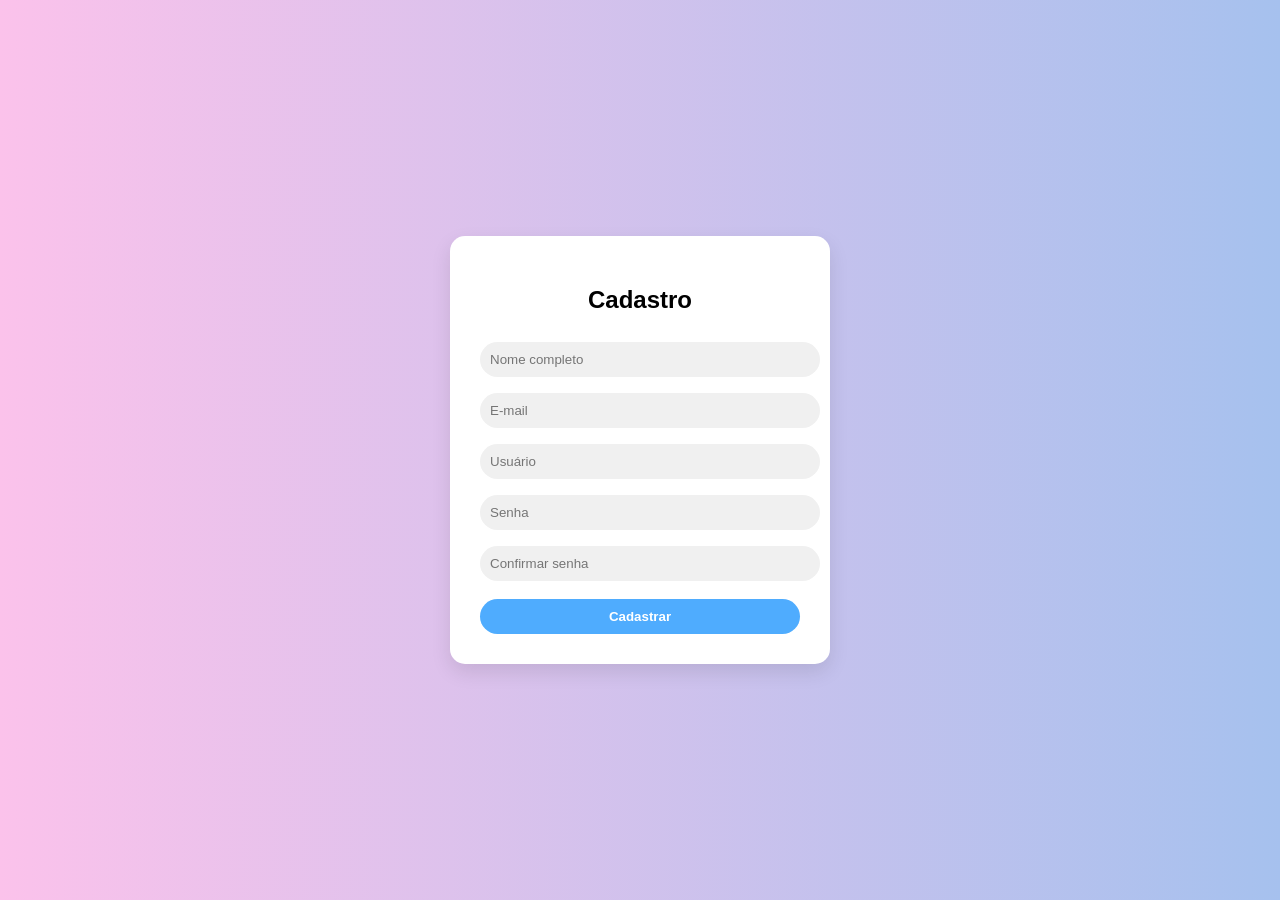
==== cadastro.html @ 02a21dbf "login e cadastro" ====
<!DOCTYPE html>
<html lang="en">

<head>
    <meta charset="UTF-8">
    <meta name="viewport" content="width=device-width, initial-scale=1.0">
    <title>cadastro</title>
    <link rel="stylesheet" href="styleCadastro.css">
</head>

<body>
    <div class="container">
        <div class="form-box">
            <h2>Cadastro</h2>

            <form>
                <input type="text" placeholder="Nome completo" required>
                <input type="email" placeholder="E-mail" required>
                <input type="text" placeholder="Usuário" required>
                <input type="password" placeholder="Senha" required>
                <input type="password" placeholder="Confirmar senha" required>
                <button window.location.href="projeto.html" type="submit">Cadastrar</button>
            </form>
        </div>
    </div>
</body>

</html>
---- styleCadastro.css ----
body {
    margin: 0;
    font-family: Arial, sans-serif;
    background: linear-gradient(to right, #fbc2eb, #a6c1ee);
}

.container {
    display: flex;
    justify-content: center;
    align-items: center;
    height: 100vh;
}

/* Caixa do formulário */
.form-box {
    background: #fff;
    padding: 30px;
    border-radius: 15px;
    width: 320px;
    text-align: center;

    box-shadow: 0 8px 20px rgba(0, 0, 0, 0.1);
}

.form-box h2 {
    margin-bottom: 20px;
}

/* Inputs */
.form-box input {
    width: 100%;
    padding: 10px;
    margin: 8px 0;

    border: none;
    border-radius: 20px;
    background: #f0f0f0;
    outline: none;
}

/* Botão */
.form-box button {
    width: 100%;
    padding: 10px;
    margin-top: 10px;

    border: none;
    border-radius: 20px;
    background: #4facfe;
    color: white;
    font-weight: bold;
    cursor: pointer;
}

.form-box button:hover {
    background: #007bff;
}
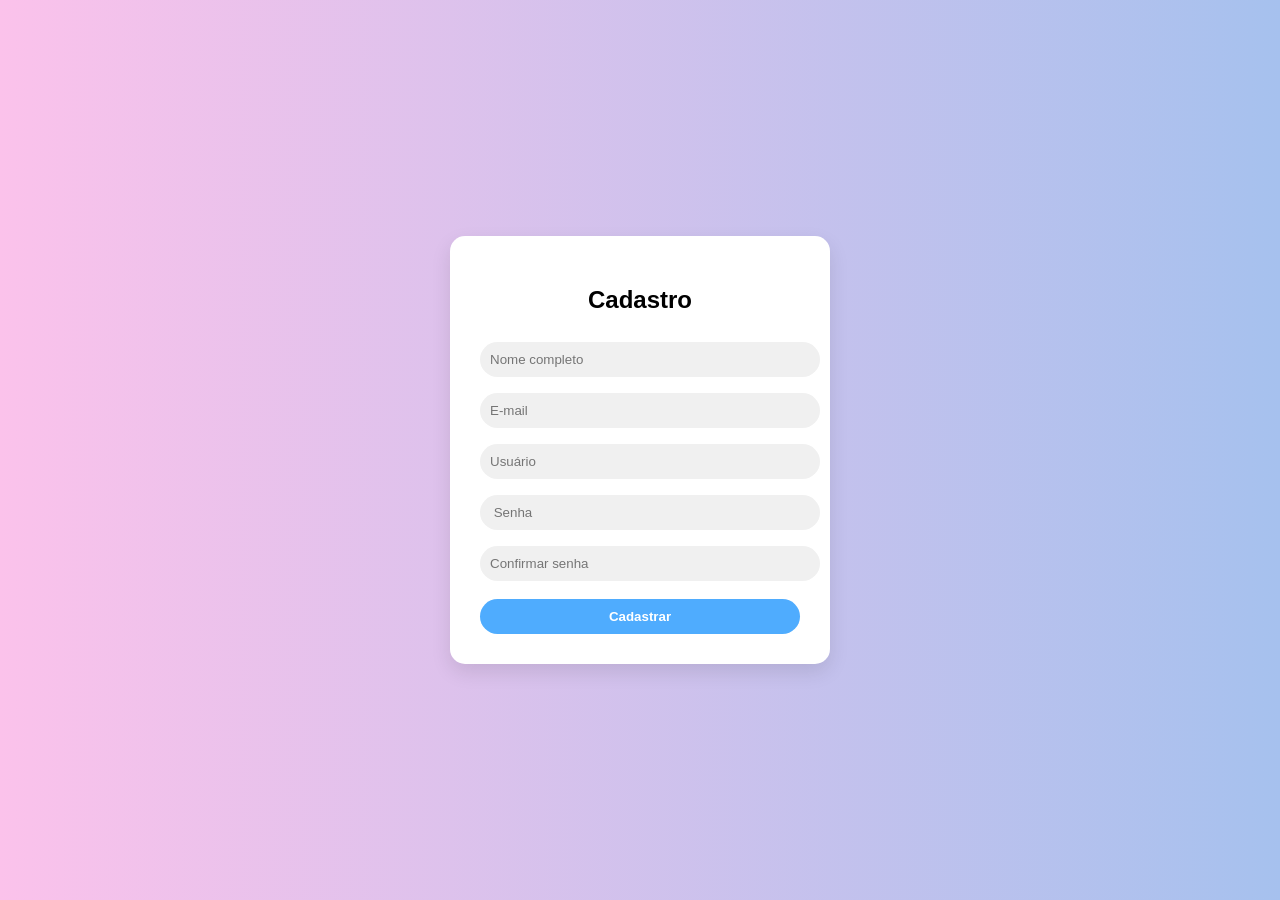
==== commit f769cce6: "index e alterações css" ====
--- a/cadastro.html
+++ b/cadastro.html
@@ -13,16 +13,19 @@
         <div class="form-box">
             <h2>Cadastro</h2>
 
-            <form>
+            <form action="login.html">
                 <input type="text" placeholder="Nome completo" required>
                 <input type="email" placeholder="E-mail" required>
                 <input type="text" placeholder="Usuário" required>
-                <input type="password" placeholder="Senha" required>
+                <input type="password" placeholder=" Senha" required>
                 <input type="password" placeholder="Confirmar senha" required>
-                <button window.location.href="projeto.html" type="submit">Cadastrar</button>
+                <button type="submit">Cadastrar</button>
             </form>
+
         </div>
     </div>
+
+
 </body>
 
 </html>
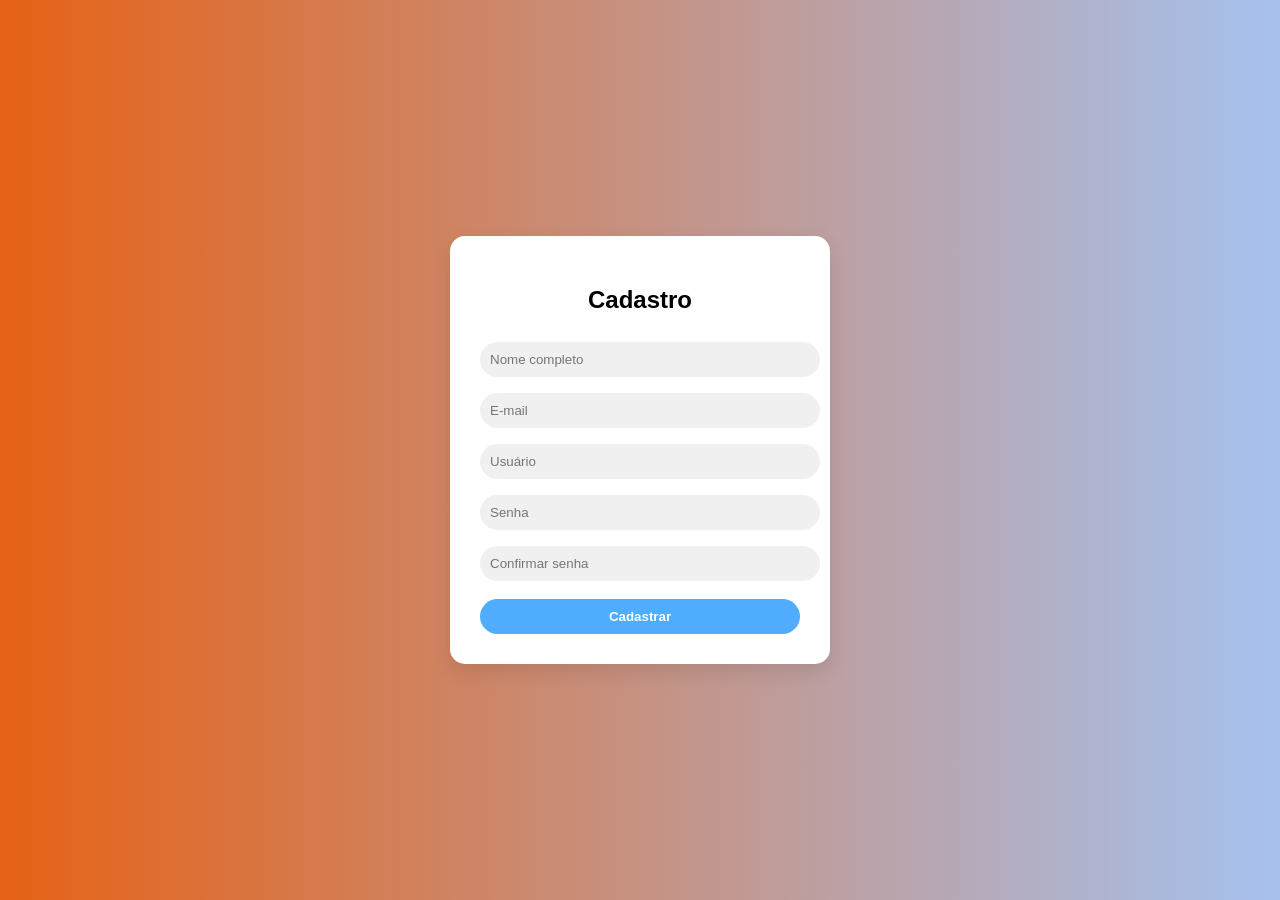
==== commit a67d1a1d: "Perfil concluido" ====
--- a/cadastro.html
+++ b/cadastro.html
@@ -11,17 +11,39 @@
 <body>
     <div class="container">
         <div class="form-box">
-            <h2>Cadastro</h2>
+            <div class="tela active" id="cadastro">
+                <h2>Cadastro</h2>
 
-            <form action="login.html">
-                <input type="text" placeholder="Nome completo" required>
-                <input type="email" placeholder="E-mail" required>
-                <input type="text" placeholder="Usuário" required>
-                <input type="password" placeholder=" Senha" required>
-                <input type="password" placeholder="Confirmar senha" required>
-                <button type="submit">Cadastrar</button>
-            </form>
+                <form id="formCadastro">
+                    <input type="text" id="nome" placeholder="Nome completo" required>
+                    <input type="email" id="email" placeholder="E-mail" required>
+                    <input type="text" id="usuario" placeholder="Usuário" required>
+                    <input type="password" id="senha" placeholder="Senha" required>
+                    <input type="password" id="confirmarSenha" placeholder="Confirmar senha" required>
 
+                    <button type="submit">Cadastrar</button>
+                </form>
+
+                <script>
+                    document.getElementById("formCadastro").addEventListener("submit", function (e) {
+                        e.preventDefault();
+
+                        const nome = document.getElementById("nome").value;
+                        const email = document.getElementById("email").value;
+
+                        // TESTE (IMPORTANTE)
+                        console.log("Salvando:", nome, email);
+
+                        localStorage.setItem("nomeUsuario", nome);
+                        localStorage.setItem("emailUsuario", email);
+
+                        // CONFIRMAÇÃO
+                        alert("Cadastro salvo!");
+
+                        window.location.href = "login.html";
+                    });
+                </script>
+            </div>
         </div>
     </div>
 
--- a/styleCadastro.css
+++ b/styleCadastro.css
@@ -1,7 +1,7 @@
 body {
     margin: 0;
     font-family: Arial, sans-serif;
-    background: linear-gradient(to right, #fbc2eb, #a6c1ee);
+    background: linear-gradient(to right, #e66216, #a6c1ee);
 }
 
 .container {
